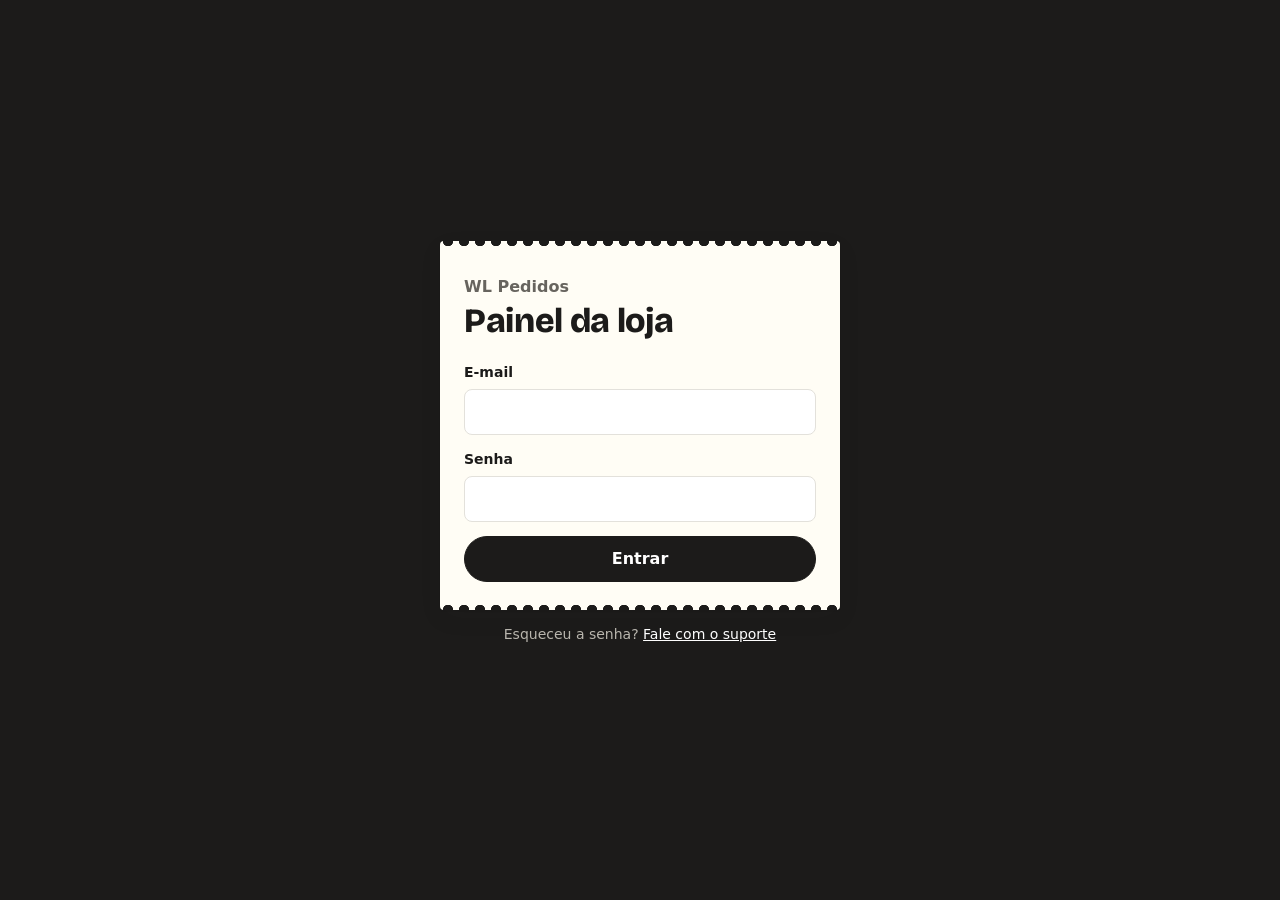
==== index.html @ 36be1a93 "Primeira versão do WL Pedidos" ====
<!doctype html>
<html lang="pt-BR">
<head>
  <meta charset="utf-8">
  <meta name="viewport" content="width=device-width, initial-scale=1">
  <meta name="theme-color" content="#1c1b1a">
  <title>WL Pedidos</title>
  <link rel="preconnect" href="https://fonts.googleapis.com">
  <link rel="preconnect" href="https://fonts.gstatic.com" crossorigin>
  <link href="https://fonts.googleapis.com/css2?family=Bricolage+Grotesque:opsz,wght@12..96,500;12..96,700;12..96,800&display=swap" rel="stylesheet">
  <link rel="stylesheet" href="css/base.css">
  <link rel="stylesheet" href="css/painel.css">
</head>
<body class="tela-login">
  <main class="login-caixa oculto" id="inicio">
    <div class="comanda login-comanda">
      <p class="login-marca">WL Pedidos</p>
      <h1>Teste o sistema</h1>
      <p class="texto-suave">Abra o cardápio como cliente, faça um pedido e veja ele chegar no painel da loja.</p>
      <div class="lista-escolha">
        <a class="btn btn-escuro btn-bloco" href="cardapio.html?loja=demo">Ver cardápio (cliente)</a>
        <a class="btn btn-bloco" href="login.html">Entrar no painel (loja ou WL)</a>
      </div>
      <p class="texto-suave">Painel da loja: dono@demo.com. Painel da WL Sistemas: wl@demo.com. Senha: 123456.</p>
    </div>
  </main>

  <script src="config.js"></script>
  <script src="js/util.js"></script>
  <script src="js/api.js"></script>
  <script src="js/demo.js"></script>
  <script>
    (function () {
      var p = new URLSearchParams(location.search);
      if (p.get("loja")) { location.replace("cardapio.html" + location.search); return; }
      if (window.WL && WL.demo) { document.getElementById("inicio").classList.remove("oculto"); return; }
      location.replace("login.html");
    })();
  </script>
</body>
</html>
---- css/base.css ----
/* =====================================================================
   WL PEDIDOS - BASE COMPARTILHADA
   A cor de cada loja entra em --cor (definida pelo JavaScript).
   ===================================================================== */
:root {
  --cor: #0f766e;
  --cor-texto: #ffffff;
  --cor-suave: color-mix(in srgb, var(--cor) 12%, white);

  --fundo: #f4f4f1;
  --papel: #ffffff;
  --comanda: #fffdf5;
  --tinta: #1c1b1a;
  --suave: #67645e;
  --linha: #e3e1db;
  --ok: #1e8a4c;
  --alerta: #a85407;
  --perigo: #b42318;

  --fonte-titulo: "Bricolage Grotesque", ui-sans-serif, system-ui, sans-serif;
  --fonte: ui-sans-serif, system-ui, -apple-system, "Segoe UI", Roboto, sans-serif;

  --raio: 14px;
  --raio-p: 8px;
  --sombra: 0 1px 2px rgba(28, 27, 26, .06), 0 8px 24px rgba(28, 27, 26, .06);
}

* { box-sizing: border-box; }
html { -webkit-text-size-adjust: 100%; }
body {
  margin: 0;
  background: var(--fundo);
  color: var(--tinta);
  font: 16px/1.5 var(--fonte);
  -webkit-font-smoothing: antialiased;
}
img { max-width: 100%; display: block; }
button, input, select, textarea { font: inherit; color: inherit; }
a { color: inherit; }
h1, h2, h3 { font-family: var(--fonte-titulo); line-height: 1.15; margin: 0; letter-spacing: -.01em; }

:focus-visible { outline: 3px solid color-mix(in srgb, var(--cor) 55%, white); outline-offset: 2px; }

@media (prefers-reduced-motion: reduce) {
  *, *::before, *::after { animation: none !important; transition: none !important; scroll-behavior: auto !important; }
}

/* ---------- Botoes ---------- */
.btn {
  display: inline-flex; align-items: center; justify-content: center; gap: 8px;
  min-height: 44px; padding: 10px 18px;
  border: 1px solid var(--linha); border-radius: 999px;
  background: var(--papel); color: var(--tinta);
  font-weight: 600; text-decoration: none; cursor: pointer;
  transition: background .15s, border-color .15s, transform .1s;
}
.btn:hover { border-color: #cfccc4; }
.btn:active { transform: scale(.98); }
.btn:disabled { opacity: .55; cursor: not-allowed; transform: none; }
.btn-cor { background: var(--cor); border-color: var(--cor); color: var(--cor-texto); }
.btn-cor:hover { border-color: var(--cor); filter: brightness(1.05); }
.btn-escuro { background: var(--tinta); border-color: var(--tinta); color: #fff; }
.btn-ok { background: var(--ok); border-color: var(--ok); color: #fff; }
.btn-perigo { color: var(--perigo); border-color: color-mix(in srgb, var(--perigo) 35%, white); }
.btn-texto { border-color: transparent; background: transparent; padding-inline: 10px; }
.btn-p { min-height: 36px; padding: 6px 14px; font-size: 14px; }
.btn-bloco { width: 100%; }

/* ---------- Campos ---------- */
.campo { display: grid; gap: 6px; margin-bottom: 14px; align-content: start; }
.campo > span { font-size: 14px; font-weight: 600; }
.campo small { color: var(--suave); font-size: 13px; }
input[type="text"], input[type="tel"], input[type="email"], input[type="password"],
input[type="number"], input[type="url"], input:not([type]), select, textarea {
  width: 100%; min-height: 46px; padding: 10px 14px;
  border: 1px solid var(--linha); border-radius: var(--raio-p);
  background: var(--papel);
}
textarea { min-height: 80px; resize: vertical; }
input:focus, select:focus, textarea:focus { outline: none; border-color: var(--cor); box-shadow: 0 0 0 3px color-mix(in srgb, var(--cor) 20%, transparent); }

.segmentado { display: flex; gap: 6px; flex-wrap: wrap; }
.segmentado label { flex: 1 1 0; min-width: 96px; }
.segmentado input { position: absolute; opacity: 0; pointer-events: none; }
.segmentado span {
  display: flex; align-items: center; justify-content: center; min-height: 44px; padding: 8px 10px;
  border: 1px solid var(--linha); border-radius: var(--raio-p); background: var(--papel);
  font-weight: 600; font-size: 15px; cursor: pointer; text-align: center;
}
.segmentado input:checked + span { border-color: var(--cor); background: var(--cor-suave); box-shadow: inset 0 0 0 1px var(--cor); }
.segmentado input:focus-visible + span { outline: 3px solid color-mix(in srgb, var(--cor) 55%, white); }

/* ---------- Avisos ---------- */
#wl-toast {
  position: fixed; left: 50%; bottom: 24px; z-index: 1000;
  transform: translate(-50%, 20px); opacity: 0; pointer-events: none;
  max-width: calc(100% - 32px); padding: 12px 18px; border-radius: 12px;
  background: var(--tinta); color: #fff; font-weight: 600; text-align: center;
  transition: opacity .2s, transform .2s;
}
#wl-toast.mostrar { opacity: 1; transform: translate(-50%, 0); }
#wl-toast.erro { background: var(--perigo); }

.aviso { padding: 12px 14px; border-radius: var(--raio-p); background: #fff4e5; color: #6b3a05; font-size: 15px; }
.aviso.erro { background: #fdecea; color: #7a1a12; }
.vazio { padding: 36px 16px; text-align: center; color: var(--suave); }
.oculto { display: none !important; }
.sr { position: absolute; width: 1px; height: 1px; overflow: hidden; clip: rect(0 0 0 0); white-space: nowrap; }

/* ---------- Comanda (marca visual do sistema) ---------- */
.comanda {
  position: relative;
  background: var(--comanda);
  border-radius: 4px;
  padding: 22px 18px 20px;
  box-shadow: var(--sombra);
}
.comanda::before, .comanda::after {
  content: ""; position: absolute; left: 0; right: 0; height: 10px;
  background: radial-gradient(circle at 8px 0, var(--fundo-comanda, var(--fundo)) 5px, transparent 5.5px) 0 0 / 16px 10px repeat-x;
}
.comanda::before { top: 0; }
.comanda::after { bottom: 0; transform: rotate(180deg); }
.comanda-numero { font-family: var(--fonte-titulo); font-weight: 800; letter-spacing: -.03em; }
.tracejado { border: 0; border-top: 2px dashed var(--linha); margin: 14px 0; }

/* ---------- Carregando ---------- */
.carregando { display: grid; place-items: center; min-height: 60vh; color: var(--suave); gap: 12px; }
.girando { width: 28px; height: 28px; border-radius: 50%; border: 3px solid var(--linha); border-top-color: var(--cor); animation: girar .8s linear infinite; }
@keyframes girar { to { transform: rotate(360deg); } }

/* ---------- Modo demonstracao ---------- */
.faixa-demo { background: #fff4e5; color: #6b3a05; font-size: 13px; padding: 6px 12px; text-align: center; border-bottom: 1px solid #f3d9b1; }
.faixa-demo button { margin-left: 6px; border: 0; background: none; padding: 0; color: inherit; font-weight: 700; text-decoration: underline; cursor: pointer; font-size: 13px; }
.tela-login .faixa-demo { position: fixed; top: 0; left: 0; right: 0; }

/* ---------- Janela de confirmacao propria ---------- */
.wl-dialogo { border: 0; border-radius: var(--raio); padding: 0; width: min(420px, calc(100% - 24px)); background: var(--fundo); color: var(--tinta); box-shadow: 0 30px 80px rgba(0,0,0,.3); }
.wl-dialogo::backdrop { background: rgba(20, 19, 18, .5); }
.wl-dialogo .modal-corpo { padding: 20px 16px 16px; }
.wl-dialogo .modal-rodape { display: flex; justify-content: flex-end; gap: 8px; padding: 12px 16px; background: var(--papel); border-top: 1px solid var(--linha); }
.wl-dialogo-texto { margin: 0 0 12px; font-size: 16px; }
---- css/painel.css ----
/* =====================================================================
   WL PEDIDOS - PAINEL DA LOJA, LOGIN E MASTER
   ===================================================================== */
.texto-suave { color: var(--suave); font-size: 14px; margin: 4px 0 0; }
.cartao { background: var(--papel); border: 1px solid var(--linha); border-radius: var(--raio); padding: 18px; }
.cartao h2 { font-size: 20px; font-weight: 800; margin-bottom: 4px; }
.etiqueta { display: inline-block; font: 600 12px/1.6 var(--fonte); padding: 0 8px; border-radius: 6px; background: var(--fundo); color: var(--suave); vertical-align: middle; }
.etiqueta-perigo { background: #fdecea; color: var(--perigo); }
.linha-botoes { display: flex; flex-wrap: wrap; gap: 8px; margin-top: 12px; }
.campos-2 { display: grid; gap: 0 14px; }
@media (min-width: 640px) { .campos-2 { grid-template-columns: 1fr 1fr; } }

/* ---------- Login ---------- */
.tela-login { display: grid; place-items: center; min-height: 100vh; padding: 20px; background: var(--tinta); --fundo-comanda: var(--tinta); }
.login-caixa { width: 100%; max-width: 400px; }
.login-comanda { padding: 34px 24px 28px; }
.login-marca { margin: 0; font-weight: 700; color: var(--suave); }
.login-comanda h1 { font-size: 34px; font-weight: 800; margin: 2px 0 22px; }
.login-ajuda { text-align: center; color: #b9b6ae; font-size: 14px; }
.login-ajuda a { color: #fff; }
.lista-escolha { display: grid; gap: 8px; margin: 10px 0; }

/* ---------- Barra superior ---------- */
.barra {
  position: sticky; top: 0; z-index: 30;
  display: flex; align-items: center; justify-content: space-between; gap: 12px; flex-wrap: wrap;
  padding: 10px 16px; background: var(--tinta); color: #fff;
}
.barra .btn { background: transparent; color: #fff; border-color: rgba(255,255,255,.25); }
.barra .btn-texto { border-color: transparent; }
.barra-loja { display: flex; align-items: center; gap: 10px; min-width: 0; }
.barra-loja strong { display: block; font-family: var(--fonte-titulo); font-size: 18px; white-space: nowrap; overflow: hidden; text-overflow: ellipsis; }
.barra-loja a, .barra-loja .texto-suave { font-size: 13px; color: #c9c6be; margin: 0; }
.barra-logo { width: 38px; height: 38px; border-radius: 10px; object-fit: cover; background: #fff; }
.barra-acoes { display: flex; align-items: center; gap: 6px; flex-wrap: wrap; }

.interruptor { display: inline-flex; align-items: center; gap: 8px; cursor: pointer; padding: 4px 10px 4px 4px; border-radius: 999px; background: rgba(255,255,255,.08); }
.interruptor input { position: absolute; opacity: 0; }
.interruptor-trilho { width: 44px; height: 26px; border-radius: 999px; background: var(--ok); position: relative; transition: background .2s; }
.interruptor-trilho::after { content: ""; position: absolute; top: 3px; left: 21px; width: 20px; height: 20px; border-radius: 50%; background: #fff; transition: left .2s; }
.interruptor.desligado .interruptor-trilho { background: #8a867e; }
.interruptor.desligado .interruptor-trilho::after { left: 3px; }
.interruptor input:focus-visible + .interruptor-trilho { outline: 3px solid #fff; outline-offset: 2px; }
.interruptor b { font-size: 14px; }

/* ---------- Abas ---------- */
.abas { display: flex; gap: 4px; padding: 0 12px; background: var(--papel); border-bottom: 1px solid var(--linha); overflow-x: auto; }
.abas button {
  padding: 14px 14px 12px; border: 0; border-bottom: 3px solid transparent; background: none;
  font-weight: 700; color: var(--suave); cursor: pointer; white-space: nowrap;
}
.abas button[aria-selected="true"] { color: var(--tinta); border-bottom-color: var(--cor); }
.badge { display: inline-grid; place-items: center; min-width: 22px; height: 22px; padding: 0 6px; margin-left: 4px; border-radius: 999px; background: var(--cor); color: var(--cor-texto); font-size: 12px; }

.aba { max-width: 1280px; margin: 0 auto; padding: 18px 16px 60px; }

/* ---------- Pedidos ---------- */
.resumo-dia { display: flex; align-items: center; justify-content: space-between; gap: 12px; flex-wrap: wrap; margin-bottom: 14px; }
.resumo-dia p { margin: 0; font-size: 17px; }
.filtros { margin-bottom: 8px; }
.filtros label { flex: 0 1 auto; }
.filtros b { font-weight: 500; color: var(--suave); margin-left: 4px; }
.conexao { min-height: 20px; margin: 0 0 6px; font-size: 14px; }
.conexao.erro { color: var(--perigo); font-weight: 600; }

.lista-pedidos { display: grid; gap: 18px; grid-template-columns: repeat(auto-fill, minmax(300px, 1fr)); align-items: start; }
.pedido { display: flex; flex-direction: column; gap: 10px; }
.pedido-novo { box-shadow: 0 0 0 3px var(--cor), var(--sombra); }
.pedido-cancelado { opacity: .8; }
.pedido-topo { display: flex; align-items: flex-start; gap: 8px; flex-wrap: wrap; }
.pedido-numero { font-size: 38px; line-height: 1; margin-right: 4px; }
.pedido-hora { margin-left: auto; text-align: right; font-weight: 700; font-size: 15px; line-height: 1.2; }
.pedido-hora small { font-weight: 500; color: var(--suave); }
.tipo { font-size: 13px; font-weight: 700; padding: 3px 9px; border-radius: 6px; margin-top: 6px; }
.tipo-entrega { background: #e6f0ff; color: #1d4ed8; }
.tipo-retirada { background: #fff3d6; color: #8a4b00; }
.tipo-mesa { background: #e9f7ee; color: #17663a; }
.tipo-balcao { background: var(--tinta); color: #fff; }
.pedido p { margin: 0; }
.pedido-cliente { display: flex; flex-wrap: wrap; gap: 4px 10px; align-items: baseline; }
.pedido-cliente a { font-size: 14px; color: var(--suave); }
.pedido-endereco { font-size: 15px; padding-left: 10px; border-left: 3px solid var(--linha); }
.pedido-itens { list-style: none; margin: 0; padding: 10px 0; border-top: 2px dashed var(--linha); border-bottom: 2px dashed var(--linha); display: grid; gap: 8px; }
.pedido-itens li { display: grid; grid-template-columns: 1fr auto; gap: 0 10px; }
.pedido-itens small { grid-column: 1 / -1; color: var(--suave); font-size: 14px; }
.pedido-itens small.obs { color: var(--alerta); font-weight: 600; }
.pedido-obs { color: var(--alerta); font-weight: 600; font-size: 15px; }
.pedido-valores { display: flex; flex-wrap: wrap; gap: 4px 14px; align-items: baseline; font-size: 14px; color: var(--suave); }
.pedido-valores strong { color: var(--tinta); font-size: 18px; }
.mini-etapas { list-style: none; display: flex; gap: 4px; margin: 4px 0 0; padding: 0; }
.mini-etapas li { flex: 1; height: 6px; border-radius: 3px; background: var(--linha); }
.mini-etapas li.feita { background: var(--cor); }
.pedido-status { font-weight: 700; font-size: 14px; color: var(--suave); }
.pedido-acoes { display: flex; flex-wrap: wrap; gap: 6px; }
.btn-avancar { flex: 1 1 100%; min-height: 48px; }

/* ---------- Cardapio ---------- */
.cabeca-aba { display: flex; justify-content: space-between; align-items: flex-end; gap: 12px; flex-wrap: wrap; margin-bottom: 16px; }
.cabeca-aba h2 { font-size: 26px; font-weight: 800; }
.cabeca-acoes { display: flex; gap: 8px; flex-wrap: wrap; }
.cat { margin-bottom: 16px; padding: 6px 16px 14px; }
.cat-oculta { background: repeating-linear-gradient(-45deg, var(--papel), var(--papel) 10px, #fafaf8 10px, #fafaf8 20px); }
.cat-cabeca { display: flex; justify-content: space-between; align-items: center; gap: 8px; flex-wrap: wrap; padding: 8px 0; border-bottom: 1px solid var(--linha); }
.cat-cabeca h3 { font-size: 19px; font-weight: 800; }
.cat-acoes { display: flex; flex-wrap: wrap; gap: 2px; }
.cat-vazia { padding: 12px 0; }
.cat-novo { margin-top: 10px; }
.prod { display: flex; align-items: center; gap: 12px; padding: 12px 0; border-bottom: 1px solid var(--linha); flex-wrap: wrap; }
.prod-foto { width: 56px; height: 56px; border-radius: 10px; object-fit: cover; flex: none; background: var(--fundo); }
.prod-sem-foto { background: repeating-linear-gradient(45deg, var(--fundo), var(--fundo) 6px, var(--linha) 6px, var(--linha) 7px); }
.prod-texto { flex: 1 1 200px; min-width: 0; display: grid; gap: 2px; }
.prod-texto small { color: var(--suave); }
.prod-acoes { display: flex; flex-wrap: wrap; gap: 4px; align-items: center; }
.prod-oculto .prod-texto strong, .prod-oculto .prod-foto { opacity: .5; }
.esgotado-btn { color: var(--ok); border-color: color-mix(in srgb, var(--ok) 40%, white); }
.esgotado-btn[aria-pressed="true"] { background: #fdecea; color: var(--perigo); border-color: #f5c2bd; }

/* ---------- Editor (modal) ---------- */
.modal { width: min(680px, 100%); max-height: min(92vh, 100%); padding: 0; border: 0; border-radius: var(--raio); background: var(--fundo); color: var(--tinta); box-shadow: 0 30px 80px rgba(0,0,0,.3); }
.modal-p { width: min(440px, 100%); }
.modal::backdrop { background: rgba(20, 19, 18, .5); }
.modal[open] { display: flex; flex-direction: column; overflow: hidden; overflow: clip; }
.modal form { display: flex; flex-direction: column; flex: 1; min-height: 0; }
.modal-cabeca { display: flex; justify-content: space-between; align-items: center; padding: 14px 16px; background: var(--papel); border-bottom: 1px solid var(--linha); }
.modal-cabeca h2 { font-size: 21px; font-weight: 800; }
.modal-corpo { padding: 18px 16px; overflow-y: auto; flex: 1; min-height: 0; }
.modal-rodape { display: flex; justify-content: flex-end; gap: 8px; padding: 12px 16px; background: var(--papel); border-top: 1px solid var(--linha); }
@media (max-width: 640px) {
  .modal { width: 100%; max-width: 100%; height: 100%; max-height: 100%; border-radius: 0; margin: 0; }
  .modal-p { height: auto; margin: auto; border-radius: var(--raio); width: calc(100% - 24px); }
}
.bloco-editor { border: 1px solid var(--linha); border-radius: var(--raio); padding: 14px; margin: 0 0 16px; background: var(--papel); }
.bloco-editor legend { padding: 0 6px; font-weight: 800; font-family: var(--fonte-titulo); font-size: 17px; }
.campo-preco { margin: 12px 0 0; max-width: 200px; }
.linha-editor { display: grid; grid-template-columns: 1fr 110px auto; gap: 8px; align-items: center; margin: 10px 0; }
.linha-opcao { grid-template-columns: 1fr 100px auto auto; }
.o-disp { font-size: 14px; display: flex; align-items: center; gap: 4px; white-space: nowrap; }
.grupo-editor { border-top: 2px dashed var(--linha); padding: 14px 0 10px; }
.grupo-editor:first-child { border-top: 0; padding-top: 4px; }
.grupo-editor-topo { display: flex; gap: 8px; align-items: center; }
.grupo-editor-topo input { flex: 1; font-weight: 700; }
.grupo-editor-regras { display: flex; flex-wrap: wrap; gap: 8px 14px; align-items: center; margin-top: 10px; font-size: 14px; }
.grupo-editor-regras label { display: flex; align-items: center; gap: 6px; font-weight: 600; }
.grupo-editor-regras input { width: 96px; min-height: 40px; }
.grupo-editor-regras small { color: var(--suave); flex-basis: 100%; }
.check-linha { display: flex; align-items: center; gap: 8px; font-weight: 600; }
input[type="checkbox"] { width: 20px; height: 20px; accent-color: var(--cor); }

.imagem-campo { display: flex; align-items: center; gap: 12px; }
.previa { width: 72px; height: 72px; border-radius: 12px; object-fit: cover; border: 1px solid var(--linha); background: var(--fundo); }
.imagem-botoes { display: flex; gap: 6px; flex-wrap: wrap; }
.imagem-botoes label.btn { position: relative; }

/* ---------- Loja ---------- */
.loja-grade { display: grid; gap: 18px; align-items: start; }
@media (min-width: 900px) { .loja-grade { grid-template-columns: 340px 1fr; } }
.link-caixa { margin-top: 12px; padding: 10px 12px; border-radius: var(--raio-p); background: var(--fundo); word-break: break-all; font-size: 14px; }
.qr { margin-top: 16px; width: 200px; height: 200px; border-radius: 8px; border: 1px solid var(--linha); background: var(--fundo); }
.cor-linha { display: flex; align-items: center; gap: 12px; }
.cor-linha input { width: 56px; height: 44px; padding: 2px; border: 1px solid var(--linha); border-radius: var(--raio-p); background: var(--papel); }
.bloco-check { border: 0; padding: 0; margin: 0 0 16px; display: flex; flex-wrap: wrap; gap: 8px 18px; }
.bloco-check legend { font-weight: 600; font-size: 14px; margin-bottom: 8px; }
.bloco-check label { display: flex; align-items: center; gap: 8px; }

/* ---------- Master ---------- */
.master { max-width: 980px; margin: 0 auto; padding: 18px 16px 60px; display: grid; gap: 18px; }
.resumo-master { margin: 0; font-size: 17px; }
.lista-lojas { display: grid; gap: 14px; }
.loja-item-topo { display: flex; justify-content: space-between; gap: 12px; flex-wrap: wrap; }
.loja-item h3 { font-size: 20px; font-weight: 800; }
.loja-link { font-size: 14px; color: var(--suave); word-break: break-all; }
.loja-numeros { display: grid; text-align: right; font-size: 14px; color: var(--suave); }
.loja-numeros b { color: var(--tinta); font-size: 16px; }
.loja-suspensa { border-color: #f5c2bd; }
.loja-acessos { margin-top: 14px; padding-top: 12px; border-top: 2px dashed var(--linha); }
.loja-acessos ul { list-style: none; padding: 0; margin: 6px 0 10px; display: grid; gap: 4px; }
.loja-acessos li { display: flex; align-items: center; gap: 8px; flex-wrap: wrap; }
.form-acesso { display: flex; gap: 8px; flex-wrap: wrap; margin-top: 8px; }
.form-acesso input { flex: 1 1 220px; min-height: 40px; }
.form-acesso select { width: auto; min-height: 40px; }
.ajuda summary { cursor: pointer; font-weight: 700; }
.ajuda ol { margin: 12px 0 0; padding-left: 20px; display: grid; gap: 6px; }

/* ---------- Impressao (cupom 80 mm) ---------- */
#impressao { display: none; }
@media print {
  @page { size: 80mm auto; margin: 3mm; }
  body { background: #fff; }
  body > *:not(#impressao) { display: none !important; }
  #impressao { display: block; }
  .cupom { width: 74mm; font: 12px/1.35 "Courier New", monospace; color: #000; }
  .cupom p { margin: 0 0 2px; }
  .cupom hr { border: 0; border-top: 1px dashed #000; margin: 5px 0; }
  .cupom-centro { text-align: center; }
  .cupom-numero { font-size: 20px; font-weight: 700; margin: 4px 0; }
  .cupom-item { display: flex; justify-content: space-between; gap: 6px; }
  .cupom-det { padding-left: 10px; font-size: 11px; }
  .cupom-total { font-size: 15px; font-weight: 700; }
}
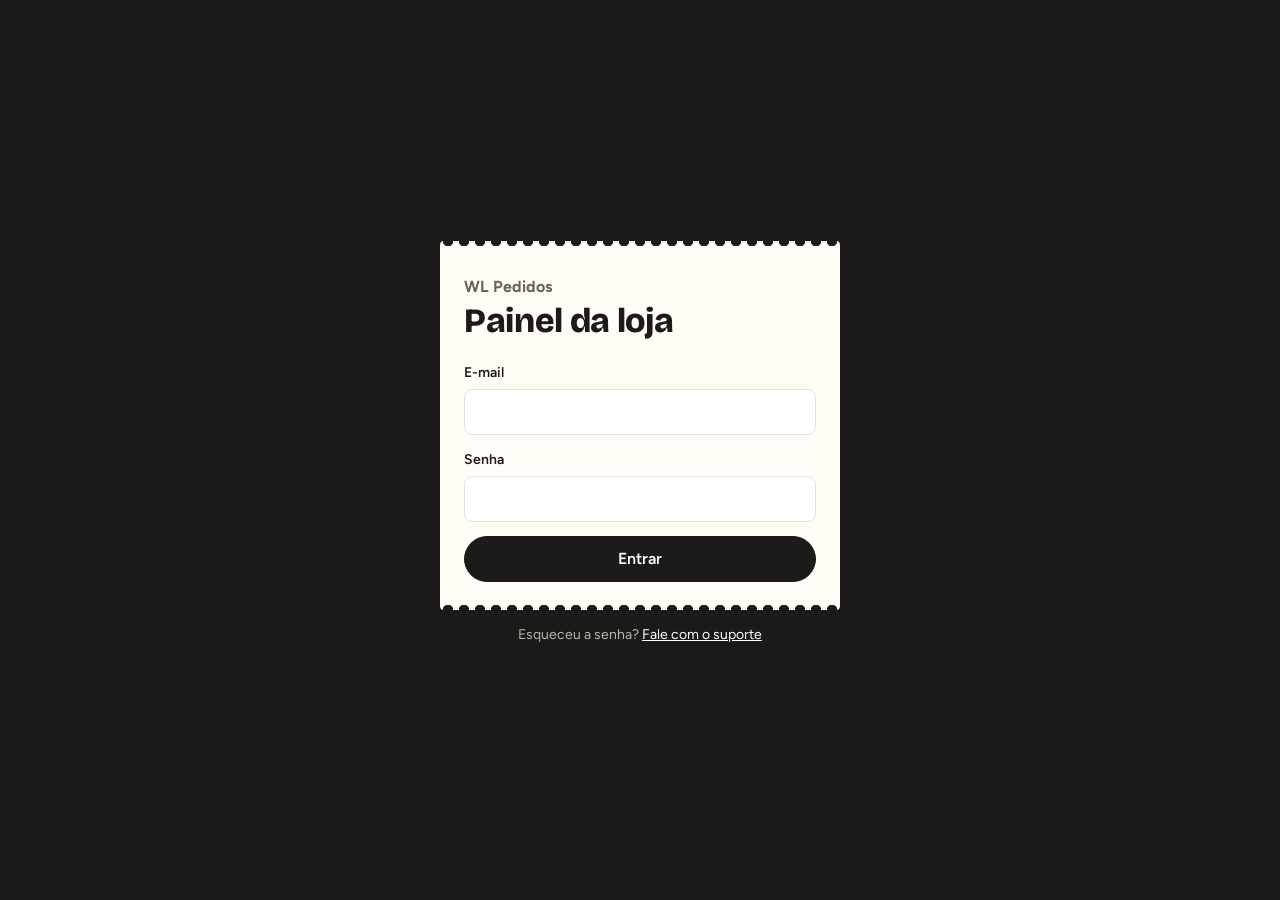
==== commit 9db8780b: "Add files via upload" ====
--- a/index.html
+++ b/index.html
@@ -7,7 +7,7 @@
   <title>WL Pedidos</title>
   <link rel="preconnect" href="https://fonts.googleapis.com">
   <link rel="preconnect" href="https://fonts.gstatic.com" crossorigin>
-  <link href="https://fonts.googleapis.com/css2?family=Bricolage+Grotesque:opsz,wght@12..96,500;12..96,700;12..96,800&display=swap" rel="stylesheet">
+  <link href="https://fonts.googleapis.com/css2?family=Bricolage+Grotesque:opsz,wght@12..96,500;12..96,700;12..96,800&family=Figtree:wght@400..800&display=swap" rel="stylesheet">
   <link rel="stylesheet" href="css/base.css">
   <link rel="stylesheet" href="css/painel.css">
 </head>
--- a/css/base.css
+++ b/css/base.css
@@ -5,7 +5,9 @@
 :root {
   --cor: #0f766e;
   --cor-texto: #ffffff;
-  --cor-suave: color-mix(in srgb, var(--cor) 12%, white);
+  --cor-suave: #e7f1f0;
+  --cor-foco: #87bab6;
+  --cor-anel: rgba(15, 118, 110, .22);
 
   --fundo: #f4f4f1;
   --papel: #ffffff;
@@ -18,7 +20,7 @@
   --perigo: #b42318;
 
   --fonte-titulo: "Bricolage Grotesque", ui-sans-serif, system-ui, sans-serif;
-  --fonte: ui-sans-serif, system-ui, -apple-system, "Segoe UI", Roboto, sans-serif;
+  --fonte: "Figtree", system-ui, -apple-system, "Segoe UI", Roboto, sans-serif;
 
   --raio: 14px;
   --raio-p: 8px;
@@ -36,10 +38,12 @@
 }
 img { max-width: 100%; display: block; }
 button, input, select, textarea { font: inherit; color: inherit; }
+/* Sem o flash azul/cinza ao tocar (Android) */
+a, button, label, summary { -webkit-tap-highlight-color: transparent; touch-action: manipulation; }
 a { color: inherit; }
 h1, h2, h3 { font-family: var(--fonte-titulo); line-height: 1.15; margin: 0; letter-spacing: -.01em; }
 
-:focus-visible { outline: 3px solid color-mix(in srgb, var(--cor) 55%, white); outline-offset: 2px; }
+:focus-visible { outline: 3px solid var(--cor-foco); outline-offset: 2px; }
 
 @media (prefers-reduced-motion: reduce) {
   *, *::before, *::after { animation: none !important; transition: none !important; scroll-behavior: auto !important; }
@@ -61,7 +65,7 @@
 .btn-cor:hover { border-color: var(--cor); filter: brightness(1.05); }
 .btn-escuro { background: var(--tinta); border-color: var(--tinta); color: #fff; }
 .btn-ok { background: var(--ok); border-color: var(--ok); color: #fff; }
-.btn-perigo { color: var(--perigo); border-color: color-mix(in srgb, var(--perigo) 35%, white); }
+.btn-perigo { color: var(--perigo); border-color: #e5b2ae; }
 .btn-texto { border-color: transparent; background: transparent; padding-inline: 10px; }
 .btn-p { min-height: 36px; padding: 6px 14px; font-size: 14px; }
 .btn-bloco { width: 100%; }
@@ -77,7 +81,7 @@
   background: var(--papel);
 }
 textarea { min-height: 80px; resize: vertical; }
-input:focus, select:focus, textarea:focus { outline: none; border-color: var(--cor); box-shadow: 0 0 0 3px color-mix(in srgb, var(--cor) 20%, transparent); }
+input:focus, select:focus, textarea:focus { outline: none; border-color: var(--cor); box-shadow: 0 0 0 3px var(--cor-anel); }
 
 .segmentado { display: flex; gap: 6px; flex-wrap: wrap; }
 .segmentado label { flex: 1 1 0; min-width: 96px; }
@@ -88,7 +92,7 @@
   font-weight: 600; font-size: 15px; cursor: pointer; text-align: center;
 }
 .segmentado input:checked + span { border-color: var(--cor); background: var(--cor-suave); box-shadow: inset 0 0 0 1px var(--cor); }
-.segmentado input:focus-visible + span { outline: 3px solid color-mix(in srgb, var(--cor) 55%, white); }
+.segmentado input:focus-visible + span { outline: 3px solid var(--cor-foco); }
 
 /* ---------- Avisos ---------- */
 #wl-toast {
--- a/css/painel.css
+++ b/css/painel.css
@@ -112,7 +112,7 @@
 .prod-texto small { color: var(--suave); }
 .prod-acoes { display: flex; flex-wrap: wrap; gap: 4px; align-items: center; }
 .prod-oculto .prod-texto strong, .prod-oculto .prod-foto { opacity: .5; }
-.esgotado-btn { color: var(--ok); border-color: color-mix(in srgb, var(--ok) 40%, white); }
+.esgotado-btn { color: var(--ok); border-color: #a5d0b7; }
 .esgotado-btn[aria-pressed="true"] { background: #fdecea; color: var(--perigo); border-color: #f5c2bd; }
 
 /* ---------- Editor (modal) ---------- */
@@ -181,19 +181,34 @@
 .ajuda summary { cursor: pointer; font-weight: 700; }
 .ajuda ol { margin: 12px 0 0; padding-left: 20px; display: grid; gap: 6px; }
 
-/* ---------- Impressao (cupom 80 mm) ---------- */
+/* ---------- Impressao (impressora termica 58 ou 80 mm) ----------
+   Fonte sem serifa em negrito e preto puro: imprime escuro e legivel.
+   A largura e o tamanho da letra vem do JavaScript (configuracao do papel). */
 #impressao { display: none; }
+.papel-linha { display: flex; gap: 8px; flex-wrap: wrap; align-items: center; margin-top: 10px; }
+.papel-linha select { width: auto; min-width: 160px; }
 @media print {
-  @page { size: 80mm auto; margin: 3mm; }
-  body { background: #fff; }
+  body { background: #fff !important; }
   body > *:not(#impressao) { display: none !important; }
   #impressao { display: block; }
-  .cupom { width: 74mm; font: 12px/1.35 "Courier New", monospace; color: #000; }
-  .cupom p { margin: 0 0 2px; }
-  .cupom hr { border: 0; border-top: 1px dashed #000; margin: 5px 0; }
+  .cupom {
+    width: var(--cupom-largura, 54mm);
+    font: 700 var(--cupom-fonte, 13px)/1.3 Arial, Helvetica, sans-serif;
+    color: #000; overflow-wrap: anywhere;
+    -webkit-print-color-adjust: exact; print-color-adjust: exact;
+  }
+  .cupom * { color: #000 !important; }
+  .cupom p { margin: 0 0 3px; }
+  .cupom hr { border: 0; border-top: 2px solid #000; margin: 6px 0; }
   .cupom-centro { text-align: center; }
-  .cupom-numero { font-size: 20px; font-weight: 700; margin: 4px 0; }
-  .cupom-item { display: flex; justify-content: space-between; gap: 6px; }
-  .cupom-det { padding-left: 10px; font-size: 11px; }
-  .cupom-total { font-size: 15px; font-weight: 700; }
-}
+  .cupom-loja { font-size: 1.3em; font-weight: 900; }
+  .cupom-numero { font-size: 1.9em; font-weight: 900; margin: 4px 0; }
+  .cupom-tipo { border: 2px solid #000; padding: 4px 2px; margin: 6px 0; text-align: center; font-size: 1.1em; font-weight: 900; }
+  .cupom-item { display: flex; justify-content: space-between; gap: 6px; font-weight: 900; }
+  .cupom-item span:first-child { min-width: 0; }
+  .cupom-item span:last-child { white-space: nowrap; flex: none; }
+  .cupom-det { padding-left: 6px; font-size: .95em; }
+  .cupom-total { font-size: 1.4em; font-weight: 900; margin-top: 4px; }
+  .cupom-obs { border: 2px solid #000; padding: 4px; margin: 5px 0; }
+  .cupom-fim { height: 8mm; }
+}
